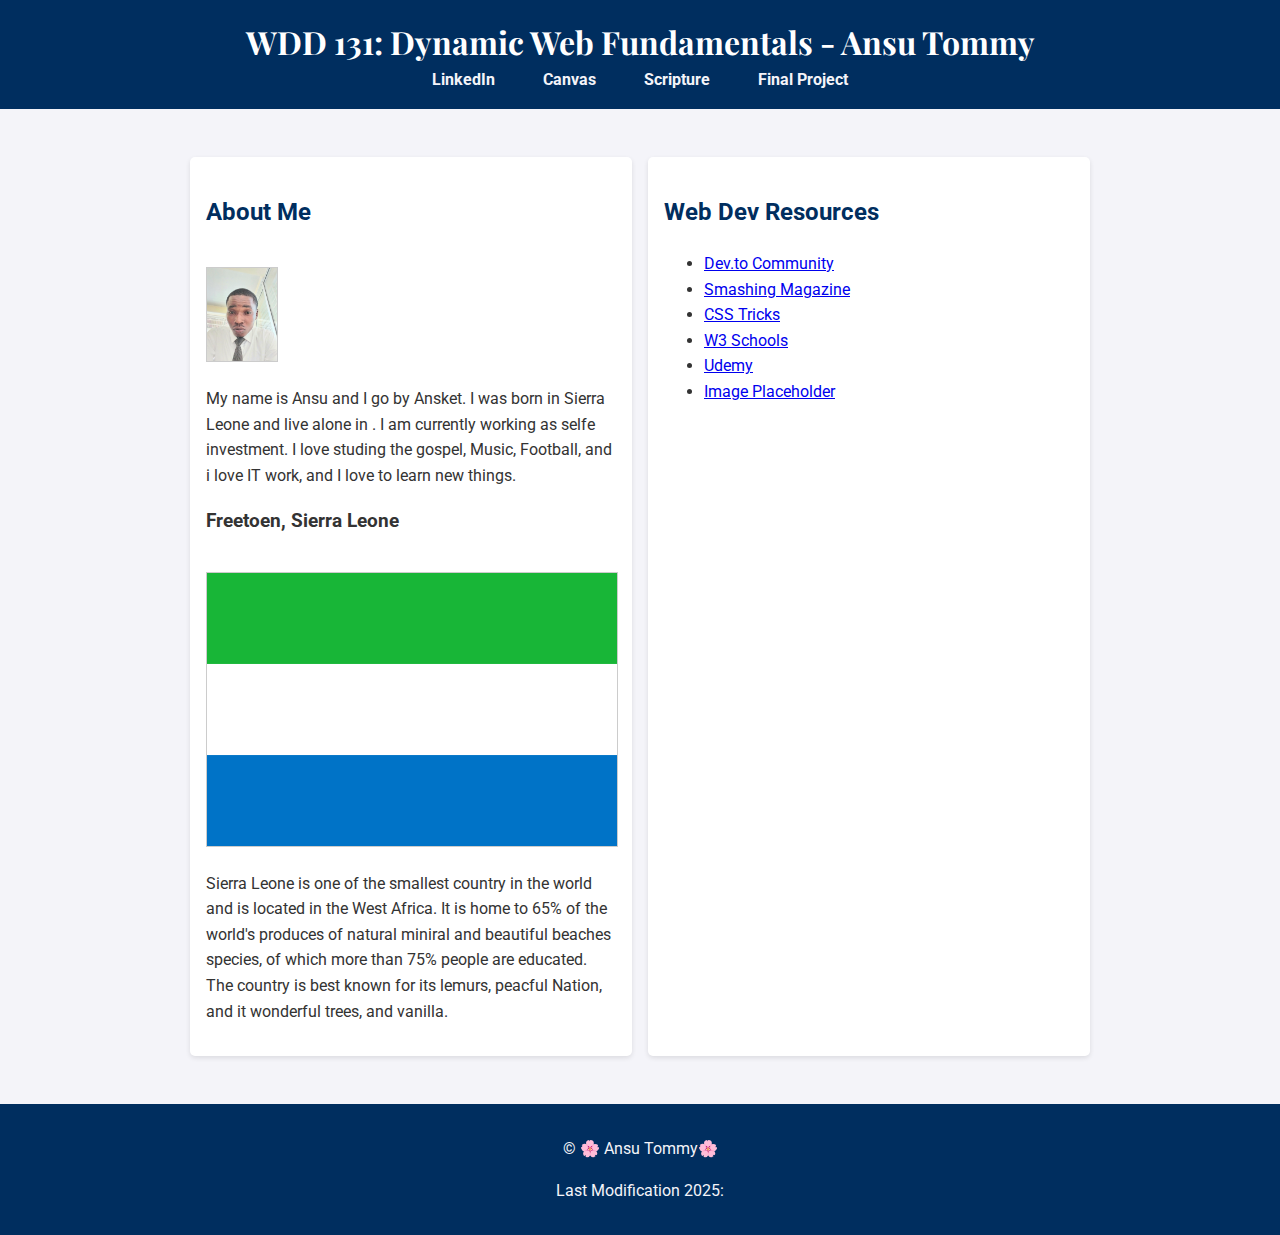
==== index.html @ 4d898f0d "first commit" ====
<!DOCTYPE html>
<html lang="en">
<head>
    <meta charset="UTF-8">
    <meta name="viewport" content="width=device-width, initial-scale=1.0">
    <meta name="description" content="WDD 131 - Dynamic Web Fundamentals - Rubia M. Francesco">
    <meta name="author" content="Rubia M. Francesco">
    <title>WDD 131 - Dynamic Web Fundamentals - Rubia M. Francesco</title>
    <!-- External CSS -->
    <link rel="stylesheet" href="styles/base.css">
    <!-- Google Fonts -->
    <link href="https://fonts.googleapis.com/css2?family=Roboto:wght@400;700&family=Playfair+Display:wght@400;700&display=swap" rel="stylesheet">
    <!-- JavaScript -->
    <script src="scripts/getdates.js" defer></script>
</head>
<style>
/* General Styles */
body {
    font-family: 'Roboto', sans-serif;
    margin: 0;
    padding: 0;
    line-height: 1.6;
    color: #333;
    background-color: #f4f4f9;
}

header {
    background-color: #002e5f;
    color: #fff;
    text-align: center;
    padding: 1em 0;
}

header h1 {
    font-family: 'Playfair Display', serif;
    margin: 0;
}

nav ul {
    display: flex;
    justify-content: center;
    padding: 0;
    list-style: none;
    margin: 0;
}

nav ul li {
    margin: 0 1em;
}

nav ul li a {
    text-decoration: none;
    color: #f4f4f9;
    font-weight: bold;
    padding: 0.5em;
}

nav ul li a:hover {
    background-color: #f4f4f9;
    color: #002e5f;
    border-radius: 5px;
}

/* Main Content */
main {
    max-width: 900px;
    margin: 2em auto;
    display: grid;
    grid-template-columns: 1fr 1fr;
    gap: 1em;
    padding: 1em;
}

.card {
    background-color: #fff;
    border-radius: 5px;
    box-shadow: 0 2px 5px rgba(0, 0, 0, 0.1);
    padding: 1em;
}

.card h2 {
    color: #002e5f;
}

.card img {
    max-width: 100%;
    border: 1px solid #ccc;
    margin-top: 1em;
}

/* Footer */
footer {
    text-align: center;
    background-color: #002e5f;
    color: #f4f4f9;
    padding: 1em 0;
    margin-top: 2em;
}
</style>
<body>
    <!-- Header -->
    <header>
        <h1>WDD 131: Dynamic Web Fundamentals - <span>Ansu Tommy</span></h1>
        <nav>
            <ul>
                <li><a href="https://linkedin.com" target="_blank">LinkedIn</a></li>
                <li><a href="https://byupw.instructure.com" target="_blank">Canvas</a></li>
                <li><a href="https://www.churchofjesuschrist.org/study/scriptures" target="_blank">Scripture</a></li>
                <li><a href="#" target="_blank">Final Project</a></li>
            </ul>
        </nav>
    </header>

    <!-- Main Content -->
    <main>
        <!-- About Me Card -->
        <section class="card">
            <h2>About Me</h2>
            <div>
            <img src="images/Normal.jpg" alt="Your profile picture" width="70">
            <p>My name is Ansu  and I go by Ansket. I was born in Sierra Leone and live alone in . I am currently working as selfe investment. I love studing the gospel, Music, Football, and i love IT work, and I love to learn new things.</p>
            <h3>Freetoen, Sierra Leone</h3>
            </div>
            <div>
                <img src="images/Flag-of-Sierra-Leone.png" alt="Official Flag of Madagascar">
                <p>Sierra Leone is one of the smallest country in the world and is located in the West Africa. It is home to 65% of the world's produces of natural miniral and beautiful beaches species, of which more than 75% people are educated. The country is best known for its lemurs, peacful Nation, and it wonderful               trees, and vanilla.</p>
               
              </div>
        </section>

        <!-- Web Dev Resources Card -->
        <section class="card">
            <h2>Web Dev Resources</h2>
            <ul>
                <li><a href="https://dev.to" target="_blank">Dev.to Community</a></li>
                <li><a href="https://www.smashingmagazine.com" target="_blank">Smashing Magazine</a></li>
                <li><a href="https://css-tricks.com" target="_blank">CSS Tricks</a></li>
                <li><a href="https://www.w3schools.com" target="_blank">W3 Schools</a></li>
                <li><a href="https://www.udemy.com" target="_blank">Udemy</a></li>
                <li><a href="https://placeholder.com" target="_blank">Image Placeholder</a></li>
            </ul>
        </section>
    </main>

    <!-- Footer -->
    <footer>
        <p>©<span id="currentyear"></span> 🌸 Ansu Tommy🌸 </p> 
        <p id="lastModified">Last Modification 2025: </p>
    </footer>
</body>
</html>
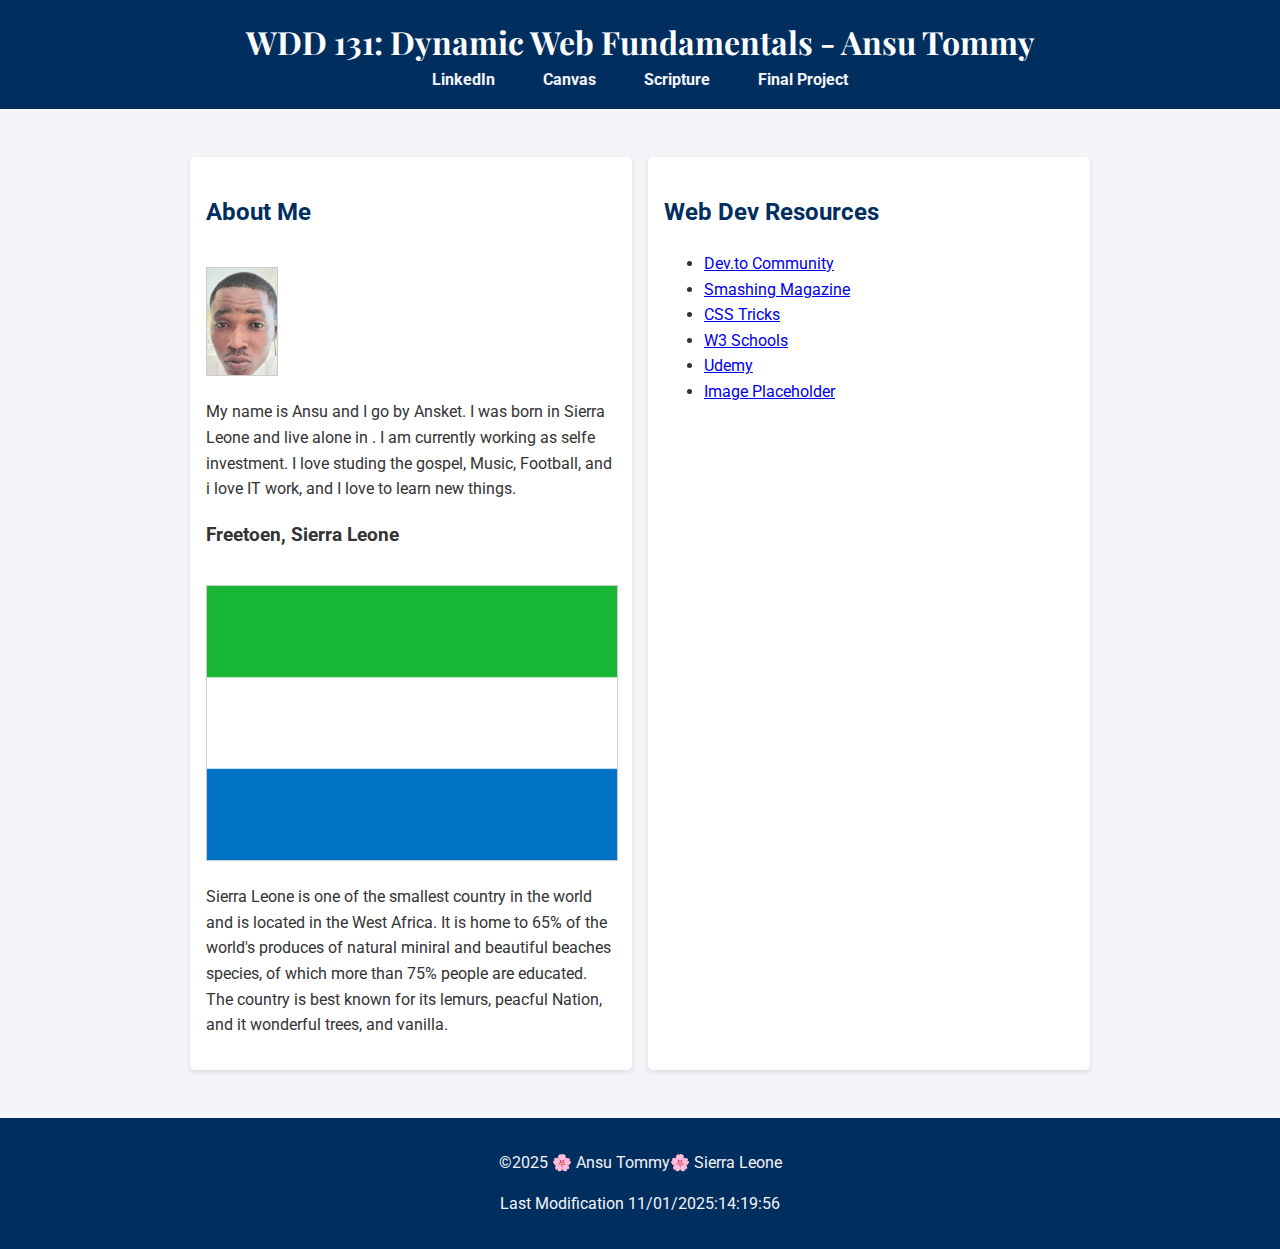
==== commit ba76730c: "first 2" ====
--- a/index.html
+++ b/index.html
@@ -144,8 +144,8 @@
 
     <!-- Footer -->
     <footer>
-        <p>©<span id="currentyear"></span> 🌸 Ansu Tommy🌸 </p> 
-        <p id="lastModified">Last Modification 2025: </p>
+        <p>©<span id="currentyear"></span>2025 🌸 Ansu Tommy🌸 Sierra Leone </p> 
+        <p id="lastModified">Last Modification 11/01/2025:14:19:56 </p>
     </footer>
 </body>
 </html>
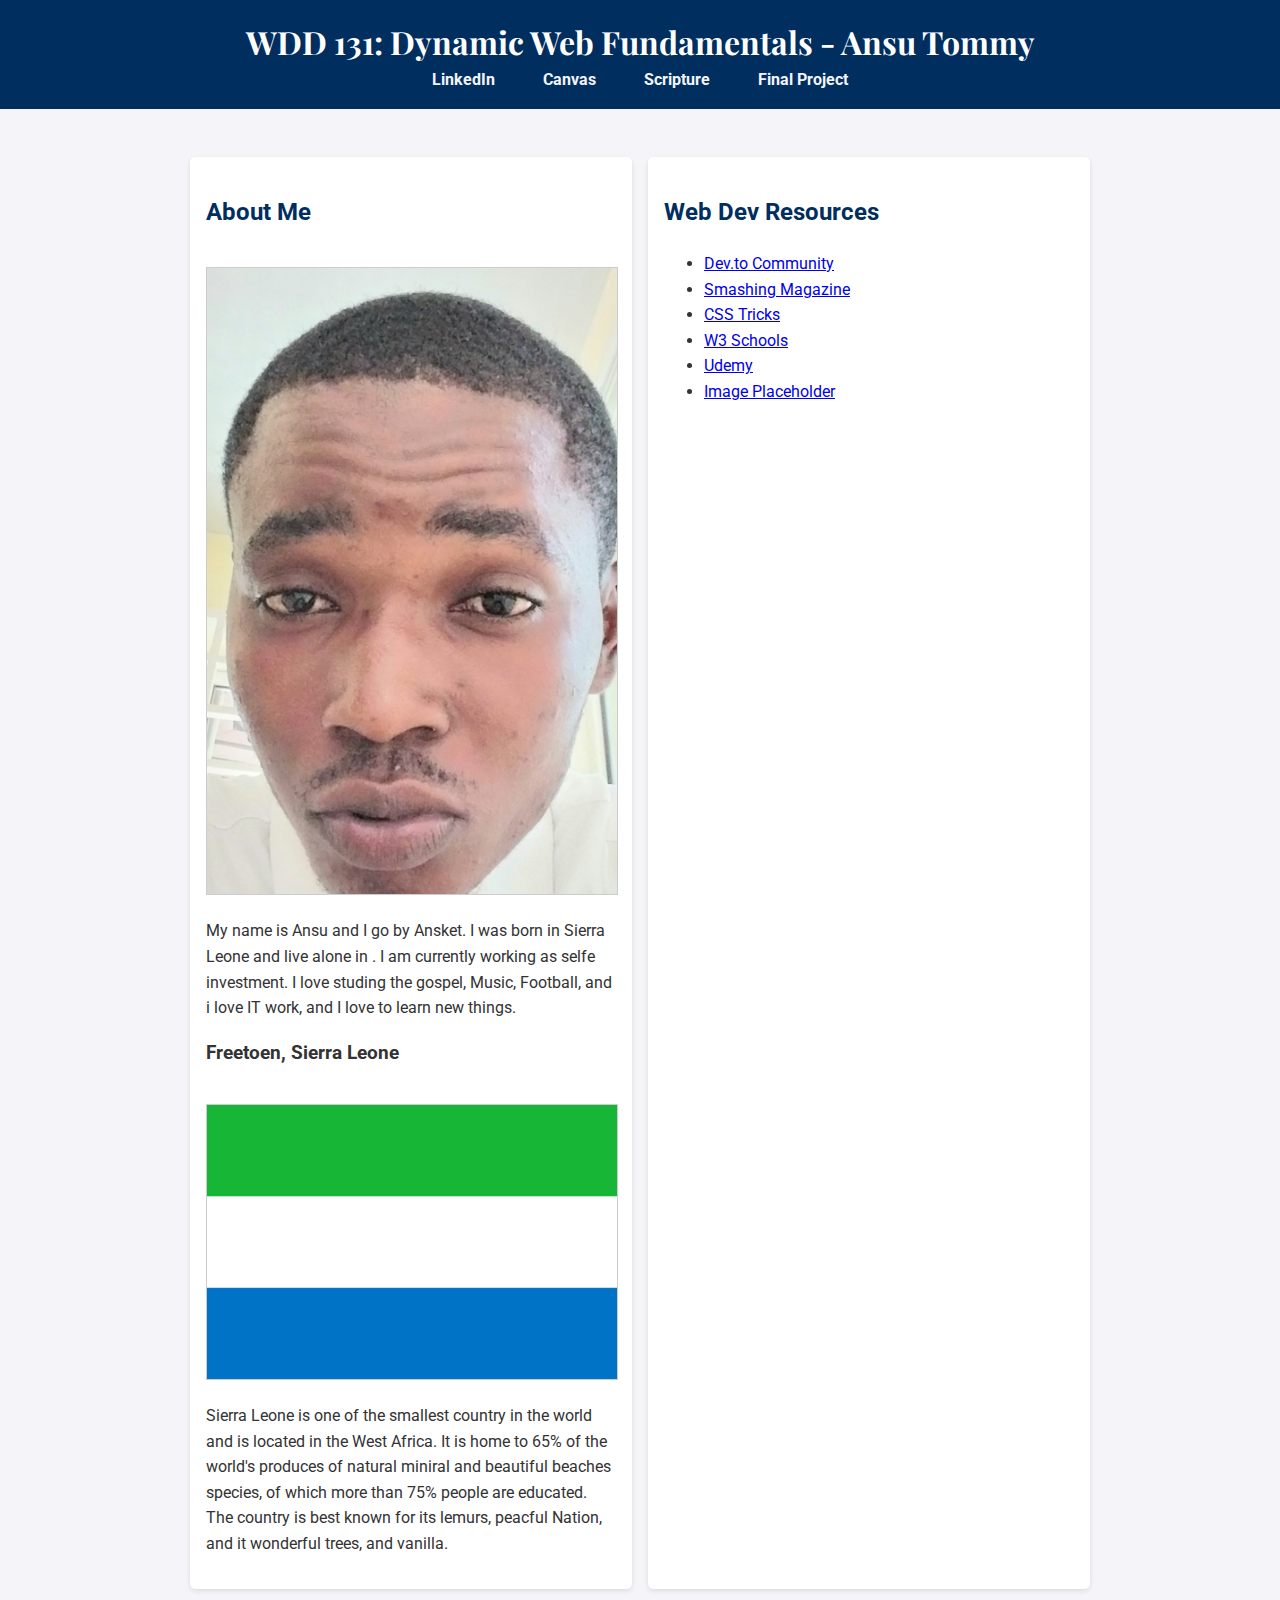
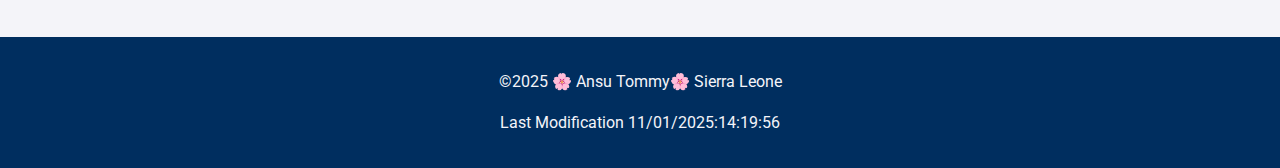
==== commit d2c457a3: "week1" ====
--- a/index.html
+++ b/index.html
@@ -117,7 +117,7 @@
         <section class="card">
             <h2>About Me</h2>
             <div>
-            <img src="images/Normal.jpg" alt="Your profile picture" width="70">
+            <img src="images/Normal.jpg" alt="Your profile picture">
             <p>My name is Ansu  and I go by Ansket. I was born in Sierra Leone and live alone in . I am currently working as selfe investment. I love studing the gospel, Music, Football, and i love IT work, and I love to learn new things.</p>
             <h3>Freetoen, Sierra Leone</h3>
             </div>
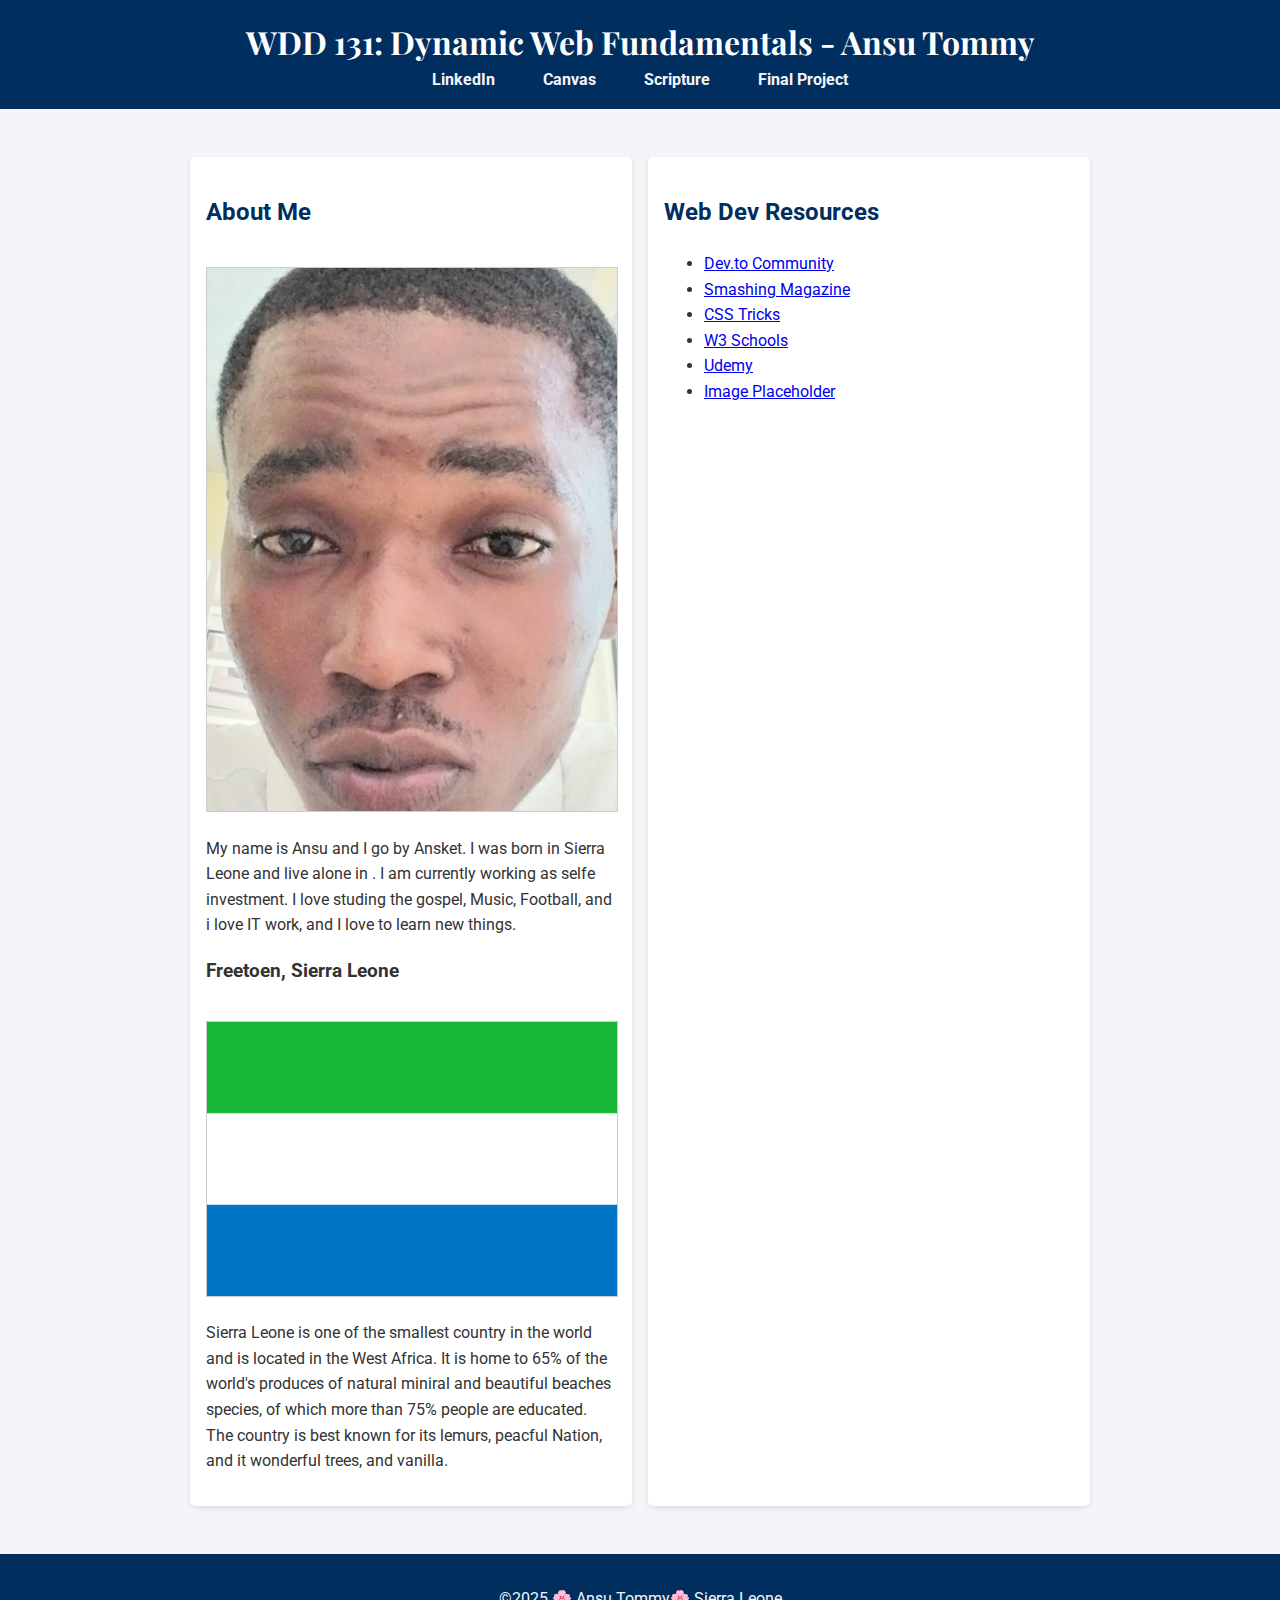
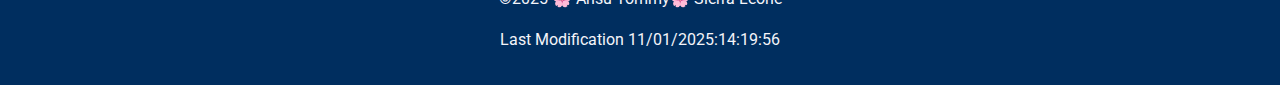
==== commit f4347043: "my own" ====
--- a/index.html
+++ b/index.html
@@ -3,9 +3,9 @@
 <head>
     <meta charset="UTF-8">
     <meta name="viewport" content="width=device-width, initial-scale=1.0">
-    <meta name="description" content="WDD 131 - Dynamic Web Fundamentals - Rubia M. Francesco">
+    <meta name="description" content="WDD 131 - Dynamic Web Fundamentals Ansu Tommy">
     <meta name="author" content="Rubia M. Francesco">
-    <title>WDD 131 - Dynamic Web Fundamentals - Rubia M. Francesco</title>
+    <title>WDD 131 - Dynamic Web Fundamentals - Ansu Tommy</title>
     <!-- External CSS -->
     <link rel="stylesheet" href="styles/base.css">
     <!-- Google Fonts -->
@@ -122,7 +122,7 @@
             <h3>Freetoen, Sierra Leone</h3>
             </div>
             <div>
-                <img src="images/Flag-of-Sierra-Leone.png" alt="Official Flag of Madagascar">
+                <img src="images/Flag-of-Sierra-Leone.png" alt="Official Flag of Sierra-Leone">
                 <p>Sierra Leone is one of the smallest country in the world and is located in the West Africa. It is home to 65% of the world's produces of natural miniral and beautiful beaches species, of which more than 75% people are educated. The country is best known for its lemurs, peacful Nation, and it wonderful               trees, and vanilla.</p>
                
               </div>
